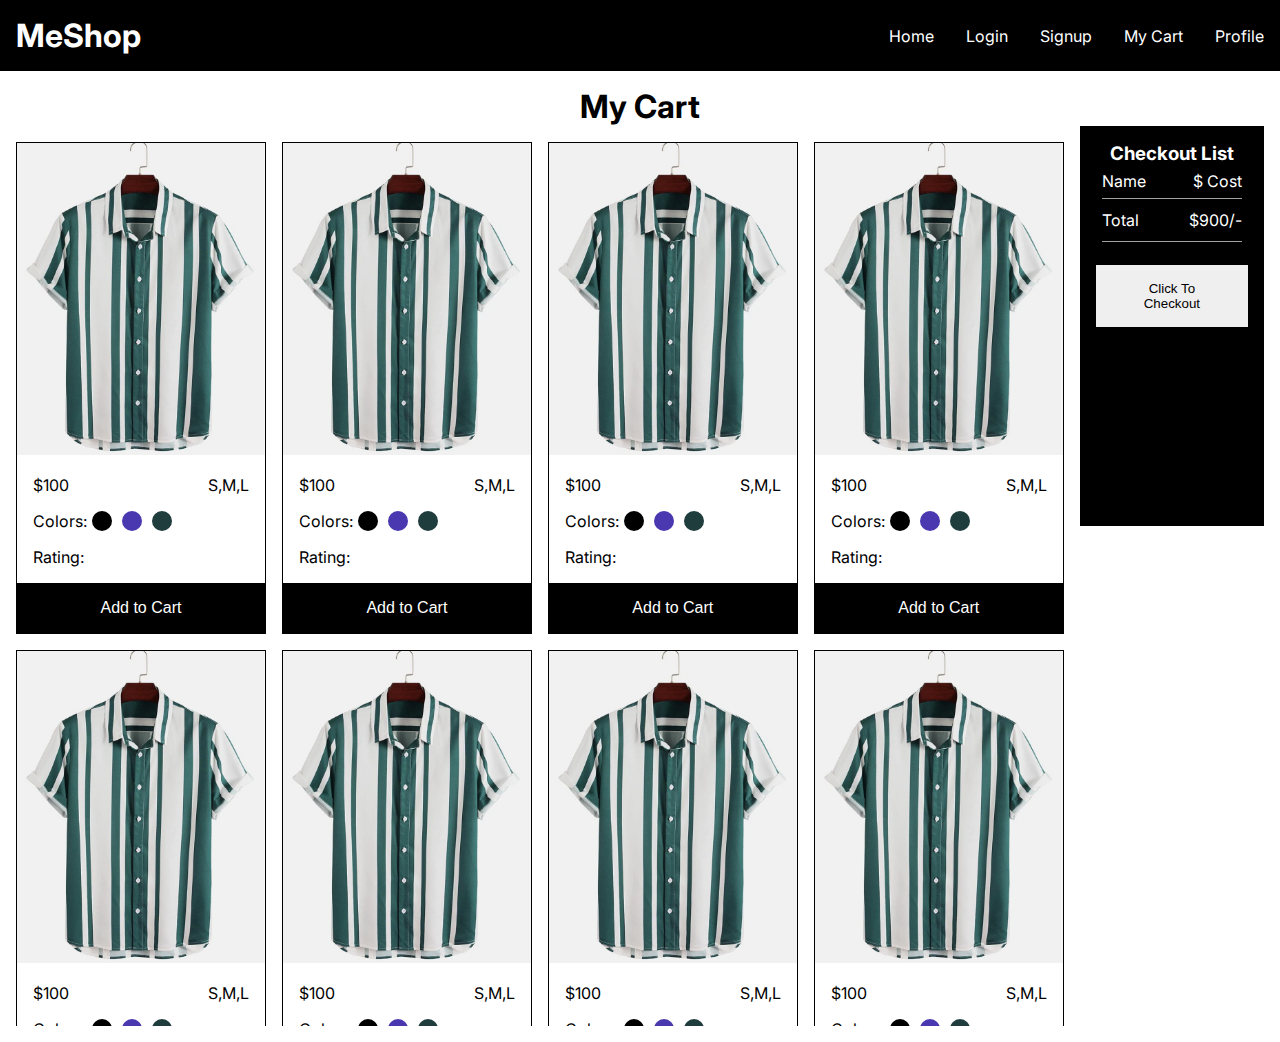
==== cart/index.html @ fe05878c "file chnaged" ====
<!DOCTYPE html>
<html lang="en">
  <head>
    <meta charset="UTF-8" />
    <meta http-equiv="X-UA-Compatible" content="IE=edge" />
    <meta name="viewport" content="width=device-width, initial-scale=1.0" />
    <title>My Cart</title>
    <link rel="stylesheet" href="styles.css" />
    <link rel="preconnect" href="https://fonts.googleapis.com">
    <link rel="preconnect" href="https://fonts.gstatic.com" crossorigin>
    <link
      href="https://fonts.googleapis.com/css2?family=Inter:ital,opsz,wght@0,14..32,100..900;1,14..32,100..900&family=Roboto:ital,wght@0,100;0,300;0,400;0,500;0,700;0,900;1,100;1,300;1,400;1,500;1,700;1,900&display=swap"
      rel="stylesheet">
  </head>
  <body>
    <header>
      <div id="menu-icon">
        <svg xmlns="http://www.w3.org/2000/svg" fill="none" viewBox="0 0 24 24" stroke-width="1.5" stroke="currentColor" class="size-6">
          <path stroke-linecap="round" stroke-linejoin="round" d="M3.75 6.75h16.5M3.75 12h16.5m-16.5 5.25h16.5" class="menu"/>
        </svg>   
      </div>    
      <h1>MeShop</h1>
      <nav>
        <ul>
          <li><a href="#">Home</a></li>
          <li><a href="#">Login</a></li>
          <li><a href="#">Signup</a></li>
          <li><a href="#">My Cart</a></li>
          <li><a href="#">Profile</a></li>
        </ul> 
      </nav>
    </header>
    <main>
      <h1>My Cart</h1>
      <div id="container">
        <main-content>
          <!-- render all the product here -->
          <div class="items">
            <div class="item">
              <img src="tshirt.png" alt="Item" />
              <div class="info">
                <div class="row">
                  <div class="price">$100</div>
                  <div class="sized">S,M,L</div>
                </div>
                <div class="colors">
                  Colors:
                  <div class="row">
                    <div class="circle" style="background-color: #000"></div>
                    <div class="circle" style="background-color: #4938af"></div>
                    <div class="circle" style="background-color: #203d3e"></div>
                  </div>
                </div>
                <div class="row">Rating:</div>
              </div>
              <button id="addBtn">Add to Cart</button>
            </div>
            <div class="item">
              <img src="tshirt.png" alt="Item" />
              <div class="info">
                <div class="row">
                  <div class="price">$100</div>
                  <div class="sized">S,M,L</div>
                </div>
                <div class="colors">
                  Colors:
                  <div class="row">
                    <div class="circle" style="background-color: #000"></div>
                    <div class="circle" style="background-color: #4938af"></div>
                    <div class="circle" style="background-color: #203d3e"></div>
                  </div>
                </div>
                <div class="row">Rating:</div>
              </div>
              <button id="addBtn">Add to Cart</button>
            </div>
            <div class="item">
              <img src="tshirt.png" alt="Item" />
              <div class="info">
                <div class="row">
                  <div class="price">$100</div>
                  <div class="sized">S,M,L</div>
                </div>
                <div class="colors">
                  Colors:
                  <div class="row">
                    <div class="circle" style="background-color: #000"></div>
                    <div class="circle" style="background-color: #4938af"></div>
                    <div class="circle" style="background-color: #203d3e"></div>
                  </div>
                </div>
                <div class="row">Rating:</div>
              </div>
              <button id="addBtn">Add to Cart</button>
            </div>
            <div class="item">
              <img src="tshirt.png" alt="Item" />
              <div class="info">
                <div class="row">
                  <div class="price">$100</div>
                  <div class="sized">S,M,L</div>
                </div>
                <div class="colors">
                  Colors:
                  <div class="row">
                    <div class="circle" style="background-color: #000"></div>
                    <div class="circle" style="background-color: #4938af"></div>
                    <div class="circle" style="background-color: #203d3e"></div>
                  </div>
                </div>
                <div class="row">Rating:</div>
              </div>
              <button id="addBtn">Add to Cart</button>
            </div>
            <div class="item">
              <img src="tshirt.png" alt="Item" />
              <div class="info">
                <div class="row">
                  <div class="price">$100</div>
                  <div class="sized">S,M,L</div>
                </div>
                <div class="colors">
                  Colors:
                  <div class="row">
                    <div class="circle" style="background-color: #000"></div>
                    <div class="circle" style="background-color: #4938af"></div>
                    <div class="circle" style="background-color: #203d3e"></div>
                  </div>
                </div>
                <div class="row">Rating:</div>
              </div>
              <button id="addBtn">Add to Cart</button>
            </div>
            <div class="item">
              <img src="tshirt.png" alt="Item" />
              <div class="info">
                <div class="row">
                  <div class="price">$100</div>
                  <div class="sized">S,M,L</div>
                </div>
                <div class="colors">
                  Colors:
                  <div class="row">
                    <div class="circle" style="background-color: #000"></div>
                    <div class="circle" style="background-color: #4938af"></div>
                    <div class="circle" style="background-color: #203d3e"></div>
                  </div>
                </div>
                <div class="row">Rating:</div>
              </div>
              <button id="addBtn">Add to Cart</button>
            </div>
            <div class="item">
              <img src="tshirt.png" alt="Item" />
              <div class="info">
                <div class="row">
                  <div class="price">$100</div>
                  <div class="sized">S,M,L</div>
                </div>
                <div class="colors">
                  Colors:
                  <div class="row">
                    <div class="circle" style="background-color: #000"></div>
                    <div class="circle" style="background-color: #4938af"></div>
                    <div class="circle" style="background-color: #203d3e"></div>
                  </div>
                </div>
                <div class="row">Rating:</div>
              </div>
              <button id="addBtn">Add to Cart</button>
            </div>
            <div class="item">
              <img src="tshirt.png" alt="Item" />
              <div class="info">
                <div class="row">
                  <div class="price">$100</div>
                  <div class="sized">S,M,L</div>
                </div>
                <div class="colors">
                  Colors:
                  <div class="row">
                    <div class="circle" style="background-color: #000"></div>
                    <div class="circle" style="background-color: #4938af"></div>
                    <div class="circle" style="background-color: #203d3e"></div>
                  </div>
                </div>
                <div class="row">Rating:</div>
              </div>
              <button id="addBtn">Add to Cart</button>
            </div>
          </div>
        </main-content>
        <asside>
          <!-- render the data about paying -->
          <h3>Checkout List</h3>
          <section id="paylist">
            <div class="flexdata">
              <p>Name</p>
              <p>$ Cost</p>
            </div>
          </section>
          <section id="payTotal">
            <div class="flexdata">
              <p>Total</p>
              <p>$900/-</p>
            </div>
          </section>
          <button>Click To Checkout</button>
        </asside>
      </div>
    </main>
    <script src="script.js"></script>
    <script src="https://checkout.razorpay.com/v1/checkout.js"></script>
  </body>
</html>
---- cart/styles.css ----
*{
    margin: 0;
    padding: 0;
    box-sizing: border-box;
}
body{
    font-family: "Inter", serif;
    overflow: hidden;
}
header{
    display: flex;
    justify-content: space-between;
    padding: 1rem;
    background-color: black;
    color: white;
    align-items: center;
    font-size: 1rem;
}
nav>ul{
    display: flex;
    gap: 2rem;
}

a{
    text-decoration: none;
    color: white;
}
li{
    list-style-type: none;
}


#menu-icon{
    width: 2rem;
    display: none;
    position: absolute;
    top: 1rem;
    right: 1rem;
    z-index: 2;
}
.menu{
    fill: white;
}
main{
    padding: 1rem;
}
main>h1{
    text-align: center;
}
#container{
    display: flex;
    gap: 1rem;
}

asside{
    background-color: black;
    padding: 1rem;
    color: white;
    width: 20%;
    max-height: 400px;
}
asside>h3{
    text-align: center;
}
asside>section{
    margin: 0.4rem;
}

#payTotal{
    border: 1px solid #cccc;
    padding: 0.7rem 0;
    border-left: none;
    border-right: none;
}
.flexdata{
    display: flex;
    justify-content: space-between;
}

asside>button{
    padding: 1rem 3rem;
    border: none;
    outline: none;
    width: 100%;
    margin-top: 1rem;
}
main-content .items {
    display: flex;
    flex-wrap: wrap;
    width: 100%;
    height: 100vh;
    overflow-y: scroll;
    padding: 1rem 0;
    gap: 1rem;
  }
  
  main-content .items .item {
    border: 1px solid black;
    flex: 20%;
  }
  
  main-content .items .item img {
    max-width: 100%;
  }
  
  main-content .items .item .row {
    display: flex;
    justify-content: space-between;
  }
  
  main-content .items .item .info {
    padding: 1rem;
  }
  
  main-content .items .item button {
    width: 100%;
    border-radius: none;
    border: none;
    padding: 1rem;
    font-size: 1rem;
    color: white;
    background-color: black;
    cursor: pointer;
  }
  
  main-content .items .item .colors {
    display: flex;
    margin: 1rem 0;
  }
  
  main-content .items .item .circle {
    width: 20px;
    height: 20px;
    border-radius: 100%;
    margin: 0 5px;
  }

@media screen and (max-width: 900px) {
    ul{
        display: flex;
        flex-direction: column;
    }
    #menu-icon{
        display: block;
    }
    nav{
        display: none;
        height: 100vh;
        position: absolute;
        top: 0px;
        right: 0px;
        z-index: 1;
        padding: 4rem 5rem;
        background: black;
        border-left: 1px solid #ccc;
    }
}
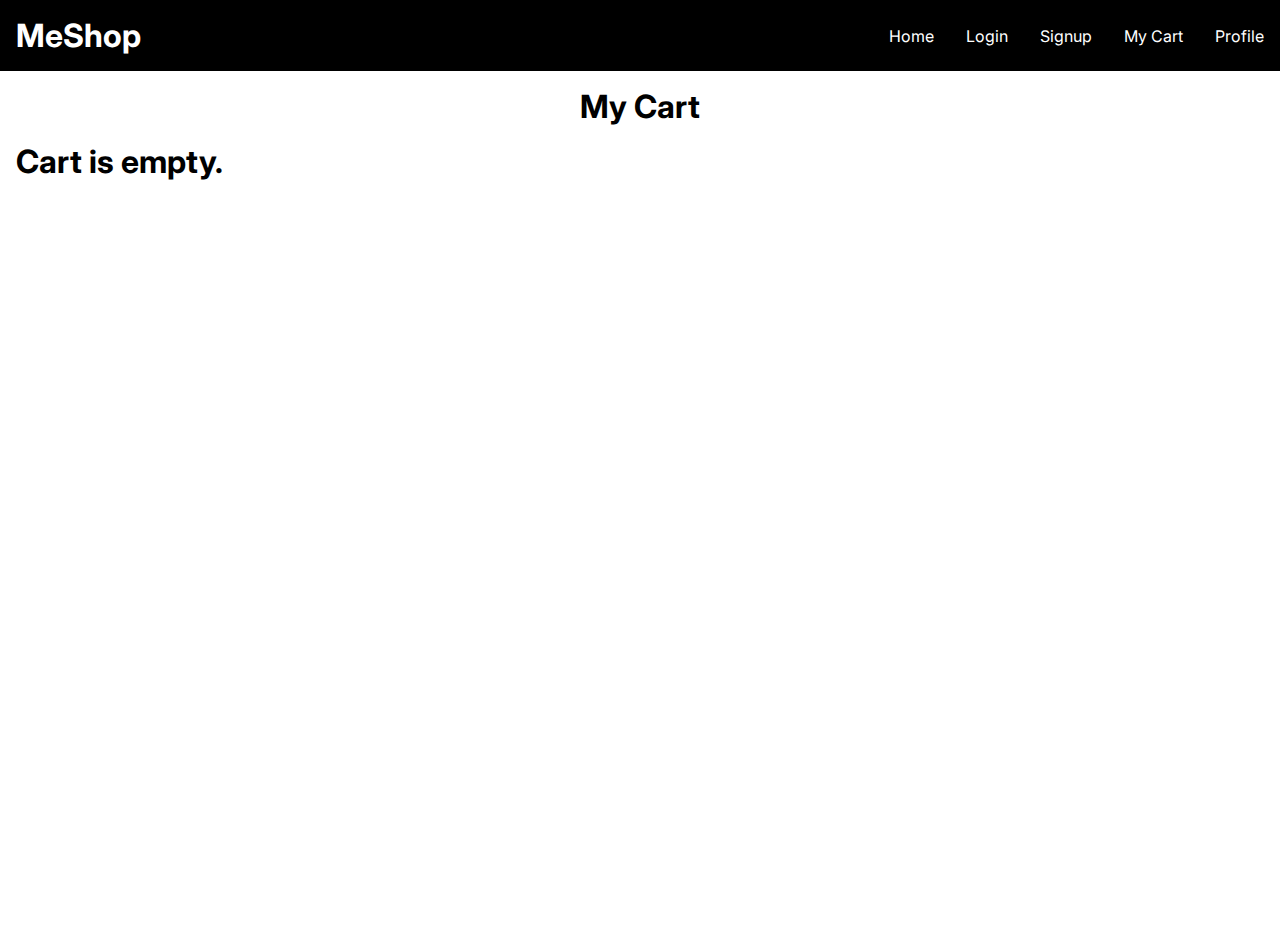
==== commit 0536db1f: "file changed" ====
--- a/cart/index.html
+++ b/cart/index.html
@@ -22,11 +22,11 @@
       <h1>MeShop</h1>
       <nav>
         <ul>
-          <li><a href="#">Home</a></li>
-          <li><a href="#">Login</a></li>
-          <li><a href="#">Signup</a></li>
-          <li><a href="#">My Cart</a></li>
-          <li><a href="#">Profile</a></li>
+          <li><a href="/shop/index.html">Home</a></li>
+          <li><a href="/auth/login.html">Login</a></li>
+          <li><a href="/auth/signup.html">Signup</a></li>
+          <li><a href="/cart/index.html">My Cart</a></li>
+          <li><a href="/profile/index.html">Profile</a></li>
         </ul> 
       </nav>
     </header>
@@ -35,177 +35,20 @@
       <div id="container">
         <main-content>
           <!-- render all the product here -->
-          <div class="items">
-            <div class="item">
-              <img src="tshirt.png" alt="Item" />
-              <div class="info">
-                <div class="row">
-                  <div class="price">$100</div>
-                  <div class="sized">S,M,L</div>
-                </div>
-                <div class="colors">
-                  Colors:
-                  <div class="row">
-                    <div class="circle" style="background-color: #000"></div>
-                    <div class="circle" style="background-color: #4938af"></div>
-                    <div class="circle" style="background-color: #203d3e"></div>
-                  </div>
-                </div>
-                <div class="row">Rating:</div>
-              </div>
-              <button id="addBtn">Add to Cart</button>
-            </div>
-            <div class="item">
-              <img src="tshirt.png" alt="Item" />
-              <div class="info">
-                <div class="row">
-                  <div class="price">$100</div>
-                  <div class="sized">S,M,L</div>
-                </div>
-                <div class="colors">
-                  Colors:
-                  <div class="row">
-                    <div class="circle" style="background-color: #000"></div>
-                    <div class="circle" style="background-color: #4938af"></div>
-                    <div class="circle" style="background-color: #203d3e"></div>
-                  </div>
-                </div>
-                <div class="row">Rating:</div>
-              </div>
-              <button id="addBtn">Add to Cart</button>
-            </div>
-            <div class="item">
-              <img src="tshirt.png" alt="Item" />
-              <div class="info">
-                <div class="row">
-                  <div class="price">$100</div>
-                  <div class="sized">S,M,L</div>
-                </div>
-                <div class="colors">
-                  Colors:
-                  <div class="row">
-                    <div class="circle" style="background-color: #000"></div>
-                    <div class="circle" style="background-color: #4938af"></div>
-                    <div class="circle" style="background-color: #203d3e"></div>
-                  </div>
-                </div>
-                <div class="row">Rating:</div>
-              </div>
-              <button id="addBtn">Add to Cart</button>
-            </div>
-            <div class="item">
-              <img src="tshirt.png" alt="Item" />
-              <div class="info">
-                <div class="row">
-                  <div class="price">$100</div>
-                  <div class="sized">S,M,L</div>
-                </div>
-                <div class="colors">
-                  Colors:
-                  <div class="row">
-                    <div class="circle" style="background-color: #000"></div>
-                    <div class="circle" style="background-color: #4938af"></div>
-                    <div class="circle" style="background-color: #203d3e"></div>
-                  </div>
-                </div>
-                <div class="row">Rating:</div>
-              </div>
-              <button id="addBtn">Add to Cart</button>
-            </div>
-            <div class="item">
-              <img src="tshirt.png" alt="Item" />
-              <div class="info">
-                <div class="row">
-                  <div class="price">$100</div>
-                  <div class="sized">S,M,L</div>
-                </div>
-                <div class="colors">
-                  Colors:
-                  <div class="row">
-                    <div class="circle" style="background-color: #000"></div>
-                    <div class="circle" style="background-color: #4938af"></div>
-                    <div class="circle" style="background-color: #203d3e"></div>
-                  </div>
-                </div>
-                <div class="row">Rating:</div>
-              </div>
-              <button id="addBtn">Add to Cart</button>
-            </div>
-            <div class="item">
-              <img src="tshirt.png" alt="Item" />
-              <div class="info">
-                <div class="row">
-                  <div class="price">$100</div>
-                  <div class="sized">S,M,L</div>
-                </div>
-                <div class="colors">
-                  Colors:
-                  <div class="row">
-                    <div class="circle" style="background-color: #000"></div>
-                    <div class="circle" style="background-color: #4938af"></div>
-                    <div class="circle" style="background-color: #203d3e"></div>
-                  </div>
-                </div>
-                <div class="row">Rating:</div>
-              </div>
-              <button id="addBtn">Add to Cart</button>
-            </div>
-            <div class="item">
-              <img src="tshirt.png" alt="Item" />
-              <div class="info">
-                <div class="row">
-                  <div class="price">$100</div>
-                  <div class="sized">S,M,L</div>
-                </div>
-                <div class="colors">
-                  Colors:
-                  <div class="row">
-                    <div class="circle" style="background-color: #000"></div>
-                    <div class="circle" style="background-color: #4938af"></div>
-                    <div class="circle" style="background-color: #203d3e"></div>
-                  </div>
-                </div>
-                <div class="row">Rating:</div>
-              </div>
-              <button id="addBtn">Add to Cart</button>
-            </div>
-            <div class="item">
-              <img src="tshirt.png" alt="Item" />
-              <div class="info">
-                <div class="row">
-                  <div class="price">$100</div>
-                  <div class="sized">S,M,L</div>
-                </div>
-                <div class="colors">
-                  Colors:
-                  <div class="row">
-                    <div class="circle" style="background-color: #000"></div>
-                    <div class="circle" style="background-color: #4938af"></div>
-                    <div class="circle" style="background-color: #203d3e"></div>
-                  </div>
-                </div>
-                <div class="row">Rating:</div>
-              </div>
-              <button id="addBtn">Add to Cart</button>
-            </div>
+          <div class="items" id="items">
+            <!-- the data will be rendered here dynamically -->
           </div>
         </main-content>
         <asside>
           <!-- render the data about paying -->
           <h3>Checkout List</h3>
           <section id="paylist">
-            <div class="flexdata">
-              <p>Name</p>
-              <p>$ Cost</p>
-            </div>
+            <!-- pay list to be rendered here -->
           </section>
           <section id="payTotal">
-            <div class="flexdata">
-              <p>Total</p>
-              <p>$900/-</p>
-            </div>
+            <!-- render the paytotal -->
           </section>
-          <button>Click To Checkout</button>
+          <button id="rpay">Click To Checkout</button>
         </asside>
       </div>
     </main>
--- a/cart/styles.css
+++ b/cart/styles.css
@@ -47,6 +47,7 @@
 main>h1{
     text-align: center;
 }
+
 #container{
     display: flex;
     gap: 1rem;
@@ -56,8 +57,11 @@
     background-color: black;
     padding: 1rem;
     color: white;
-    width: 20%;
+    width: 30%;
     max-height: 400px;
+}
+main-content{
+    width: 100%;
 }
 asside>h3{
     text-align: center;
@@ -88,19 +92,23 @@
     display: flex;
     flex-wrap: wrap;
     width: 100%;
-    height: 100vh;
+    height: 90vh;
     overflow-y: scroll;
     padding: 1rem 0;
     gap: 1rem;
-  }
-  
-  main-content .items .item {
+}
+
+main-content .items .item {
+    display: flex;
+    flex-direction: column;
     border: 1px solid black;
-    flex: 20%;
+    width: 25%;
+    margin-bottom: 3rem;
   }
   
   main-content .items .item img {
     max-width: 100%;
+    height: 60%;
   }
   
   main-content .items .item .row {
@@ -121,6 +129,7 @@
     color: white;
     background-color: black;
     cursor: pointer;
+    margin-top: auto;
   }
   
   main-content .items .item .colors {
@@ -135,6 +144,15 @@
     margin: 0 5px;
   }
 
+  button:hover{
+    cursor: pointer;
+    opacity: 0.6;
+  }
+  .productTitle{
+    font-size: 13px;
+    width: 80%;
+    margin: 0.4rem 0;
+  }
 @media screen and (max-width: 900px) {
     ul{
         display: flex;
@@ -154,4 +172,10 @@
         background: black;
         border-left: 1px solid #ccc;
     }
+    asside{
+        width: 60%;
+    }
+    main-content .items .item{
+        width: 100%;
+    }
 }